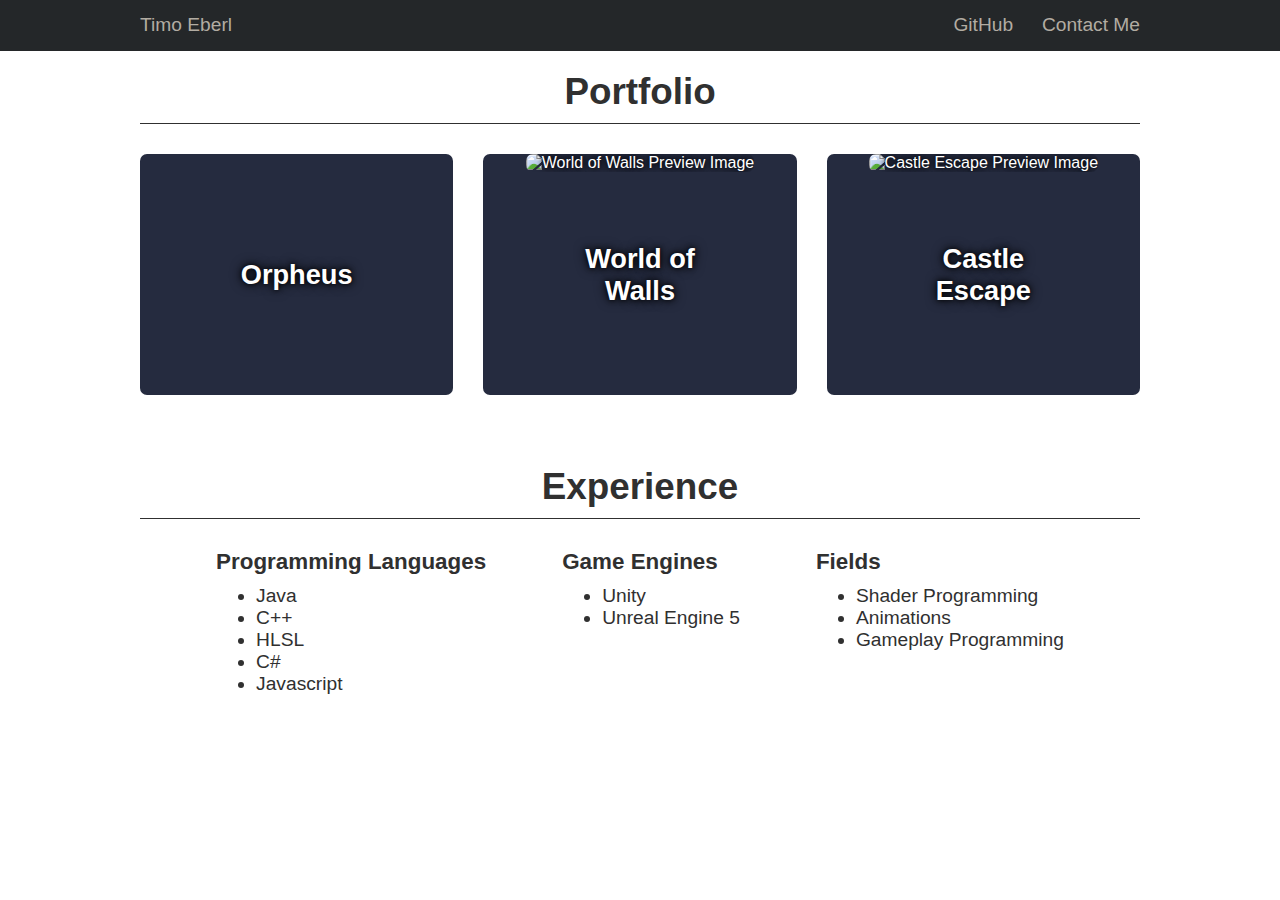
==== index.html @ 6fe805b9 "Already existing source" ====
<!DOCTYPE html>
<html lang="en">
<head>
    <meta charset="UTF-8">
    <!-- only allow resources from same origin. do not allow javascript and iframes -->
    <meta http-equiv="content-security-policy" content="default-src 'self'; script-src 'none'; child-src 'none'">
    <meta name="author" content="Timo Eberl">
    <meta name="viewport" content="width=device-width, initial-scale=1.0">
    <title>Timo Eberl</title>
    <link rel="stylesheet" href="/css/style.css">
</head>
<body>
    <header>
        <div class="header-center">
            <a href="/"><h1>Timo Eberl</h1></a>
            <nav>
                <ul>
                    <a href="https://github.com/timo-eberl/" target="_blank" class="dont-hide"><li>GitHub</li></a>
                    <a href="mailto:timo@timoeberl.de" class="dont-hide"><li>Contact Me</li></a>
                </ul>
            </nav>
        </div>
    </header>
    <main>
        <section id="portfolio">
            <h2>Portfolio</h2>
            <div class="preview-container">
                <a href="/portfolio/orpheus.html" class="preview" id="orpheus">
                    <h3 class="preview-title">Orpheus</h3>
                    <video src="/media/videos/orpheus-waves-preview.ogg" type="video/ogg" muted autoplay loop class="preview-img"></video>
                </a>
                <a href="/portfolio/world-of-walls.html" class="preview" id="world-of-walls">
                    <h3 class="preview-title">World of Walls</h3>
                    <img src="/media/images/world-of-walls.jpg" alt="World of Walls Preview Image" class="preview-img">
                </a>
                <a href="/portfolio/castle-escape.html" class="preview" id="castle-escape">
                    <h3 class="preview-title">Castle Escape</h3>
                    <img src="/media/images/castle-escape-preview.jpg" alt="Castle Escape Preview Image" class="preview-img">
                </a>
                <!-- <a href="https://youtu.be/-9Su_uasZrQ" class="preview">
                    <h3 class="preview-title">No Way Out</h3>
                    <img src="/media/images/no-way-out.jpg" alt="No Way Out Preview Image" class="preview-img">
                </a> -->
            </div>
        </section>
        <section id="experience">
            <h2>Experience</h2>
            <div id="lists-container">
                <div>
                    <h3>Programming Languages</h3>
                    <ul>
                        <li>Java</li>
                        <li>C++</li>
                        <li>HLSL</li>
                        <li>C#</li>
                        <li>Javascript</li>
                    </ul>
                </div>
                <div>
                    <h3>Game Engines</h3>
                    <ul>
                        <li>Unity</li>
                        <li>Unreal Engine 5</li>
                        <!-- <li>Godot</li> -->
                    </ul>
                </div>
                <div>
                    <h3>Fields</h3>
                    <ul>
                        <li>Shader Programming</li>
                        <li>Animations</li>
                        <li>Gameplay Programming</li>
                    </ul>
                </div>
            </div>
        </section>
    </main>
</body>
</html>
---- css/style.css ----
body {
    margin: 0;
    height: 100%;

    font-family: Arial, Helvetica, sans-serif;
    text-align: center;
    color: var(--default-font-color);
    background-color: var(--default-background-color);
}

header {
    position: fixed;
    right: 0;
    left: 0;
    z-index: 1;

    background-color: var(--header-background-color);
    font-size: var(--header-font-size);
    color: var(--header-font-color);
}

.header-center {
    display: flex;
    justify-content: space-between;

    width: var(--center-width);
    margin-right: auto;
    margin-left: auto;

    transition: var(--transition-time);
}

main {
    width: var(--center-width);
    margin: 0 auto;
    padding-bottom: 100px;

    transition: var(--transition-time);
}

section {
    padding-top: var(--header-size);
    padding-top: var(--header-size);
}

h1 {
    font-size: inherit;
    font-weight: inherit;

    margin: 0;
    padding: var(--header-element-padding);
    padding-left: 0;
}

a {
    transition: var(--transition-time);
}

header a:hover {
    color: var(--header-font-color-hover);
}

nav > ul {
    display: flex;
    list-style: none;

    margin: 0;
    padding: 0;
}

nav a {
    padding: var(--header-element-padding);
}

a:link {
    color: inherit;
    text-decoration: none;
}

a:visited {
    color: inherit;
}

nav a:last-child {
    padding-right: 0;
}

h2 {
    padding: 0 0 10px 0;
    margin: 20px 0 30px 0;

    border-bottom: 1px solid;
    border-color: var(--h2-border-color);
    
    font-size: 2.3rem;
}

.preview h3 {
    font-size: 1.7rem;
}

.preview-container {
    display: flex;
    flex-wrap: wrap;
    justify-content: space-evenly;
    row-gap: var(--preview-row-gap);
    column-gap: var(--preview-column-gap);
    
    transition: var(--transition-time);
}

.preview {
    width: var(--preview-width);
    height: var(--preview-height);
    position: relative;
    text-align: center;

    border-radius: 7px;

    color: var(--preview-font-color) !important;
    text-shadow: var(--preview-text-shadow) !important;

    /* color that is visible, if the image does not load */
    background-color: var(--preview-background-color-fallback);

    transition: var(--transition-time);
}

.preview:hover {
    filter: var(--preview-hover-filter);
}

.preview:hover#orpheus {
    filter: grayscale(100%) drop-shadow(0 0 10px #2b56b3);
}

.preview:hover#world-of-walls {
    filter: grayscale(100%) drop-shadow(0 0 10px #c2943e);
}

.preview:hover#castle-escape {
    filter: grayscale(100%) drop-shadow(0 0 10px #883600);
}

.preview-title {
    position: absolute;
    top: 50%;
    left: 50%;
    transform: translate(-50%, -50%);

    margin: 0;
}

.preview-img {
    width: 100%;
    height: 100%;

    object-fit: cover;
    border-radius: inherit;
}

article > p {
    width: var(--center-text-width);
    margin: 30px auto;

    font-size: 1.3em;
}

section > video, section > img, section > a > img {
    max-width: var(--center-text-width);

    border-radius: 7px;
}

#lists-container {
    display: flex;
    justify-content: space-evenly;
    flex-wrap: wrap;

    margin-top: 30px;

    text-align: left;
}

#lists-container > * {
    /* ensures that the width is adjusted for different screen sizes */
    max-width: calc((100vw - 300px) / 3);
    min-width: 11em;
}

#lists-container h3 {
    margin-top: 0;
    margin-bottom: 10px;

    font-size: 1.4rem;
}

#lists-container ul {
    margin-top: 10px;

    font-size: 1.2em;
}

button {
    padding: 20px;
    margin: 10px;

    border-radius: 4px;
    border: none;

    cursor: inherit;

    font-size: 1.2rem;
}


/* rescaling */
:root {
    --center-width: 1200px;
    --center-text-width: calc(var(--center-width) * 0.75);
    --preview-column-gap: 30px;
    --preview-row-gap: 30px;
    --preview-column-gap: calc(30 * (1200px / 1200));
    --preview-row-gap: calc(30 * (1200px / 1200));

    --preview-ratio: 1.3;
    --number-of-previews-in-a-row: 3;

    /* the added 0.0001 prevents a bug on firefox when resizing the window */
    --preview-width: calc((var(--center-width) - (var(--preview-column-gap) * (var(--number-of-previews-in-a-row) - 1))) / (var(--number-of-previews-in-a-row) + 0.0001));
    --preview-height: calc(var(--preview-width) * (1 / var(--preview-ratio)));

    --header-element-padding: 0.9rem;
    --header-font-size: 1.2rem;
    /* the font is taking up 1.16 times the space of the font size (I think it is not font dependent) */
    --header-size: calc(var(--header-font-size) * 1.16 + var(--header-element-padding) * 2);

    --transition-time: 0.25s;
}

@media only screen and (max-width: 1300px) {
    :root {
        --center-width: 1000px;
    }
}

@media only screen and (max-width: 1100px) {
    :root {
        --center-width: 800px;

        --number-of-previews-in-a-row: 2;
    }
}

@media only screen and (max-width: 900px) {
    :root {
        --center-width: 600px;
    }
}

/* mobile devices */
@media only screen and (max-width: 700px) {
    :root {
        --center-width: 90vw;
        --center-text-width: var(--center-width);

        --number-of-previews-in-a-row: 1;
        --preview-row-gap: calc(20 * (1200px / 1200));
    }

    /* remove navigation elements */
    nav a {
        display: none;
    }
    /* except for "Contact Me" */
    nav a.dont-hide {
        display: inherit;
    }
}


/* color scheme */
:root {
    --default-font-color: #303030;
    --default-background-color: #fff;

    --header-background-color: #242729;
    --header-font-color: #b2aca2;
    --header-font-color-hover: #fff;

    --h2-border-color: #303030;

    --preview-font-color: #fff;
    --preview-text-shadow: 0 0 0.3em #000, 0 0 0.7em #000;
    --preview-background-color-fallback: #252b3f;
    --preview-hover-filter: grayscale(100%) drop-shadow(0 0 10px #696969);
}

@media (prefers-color-scheme: dark) {
    :root {
        --default-font-color: #cac5be;
        --default-background-color: #181a1b;

        --h2-border-color: #414649;

        --preview-hover-filter: grayscale(100%) drop-shadow(0 0 10px #969696);
    }
}
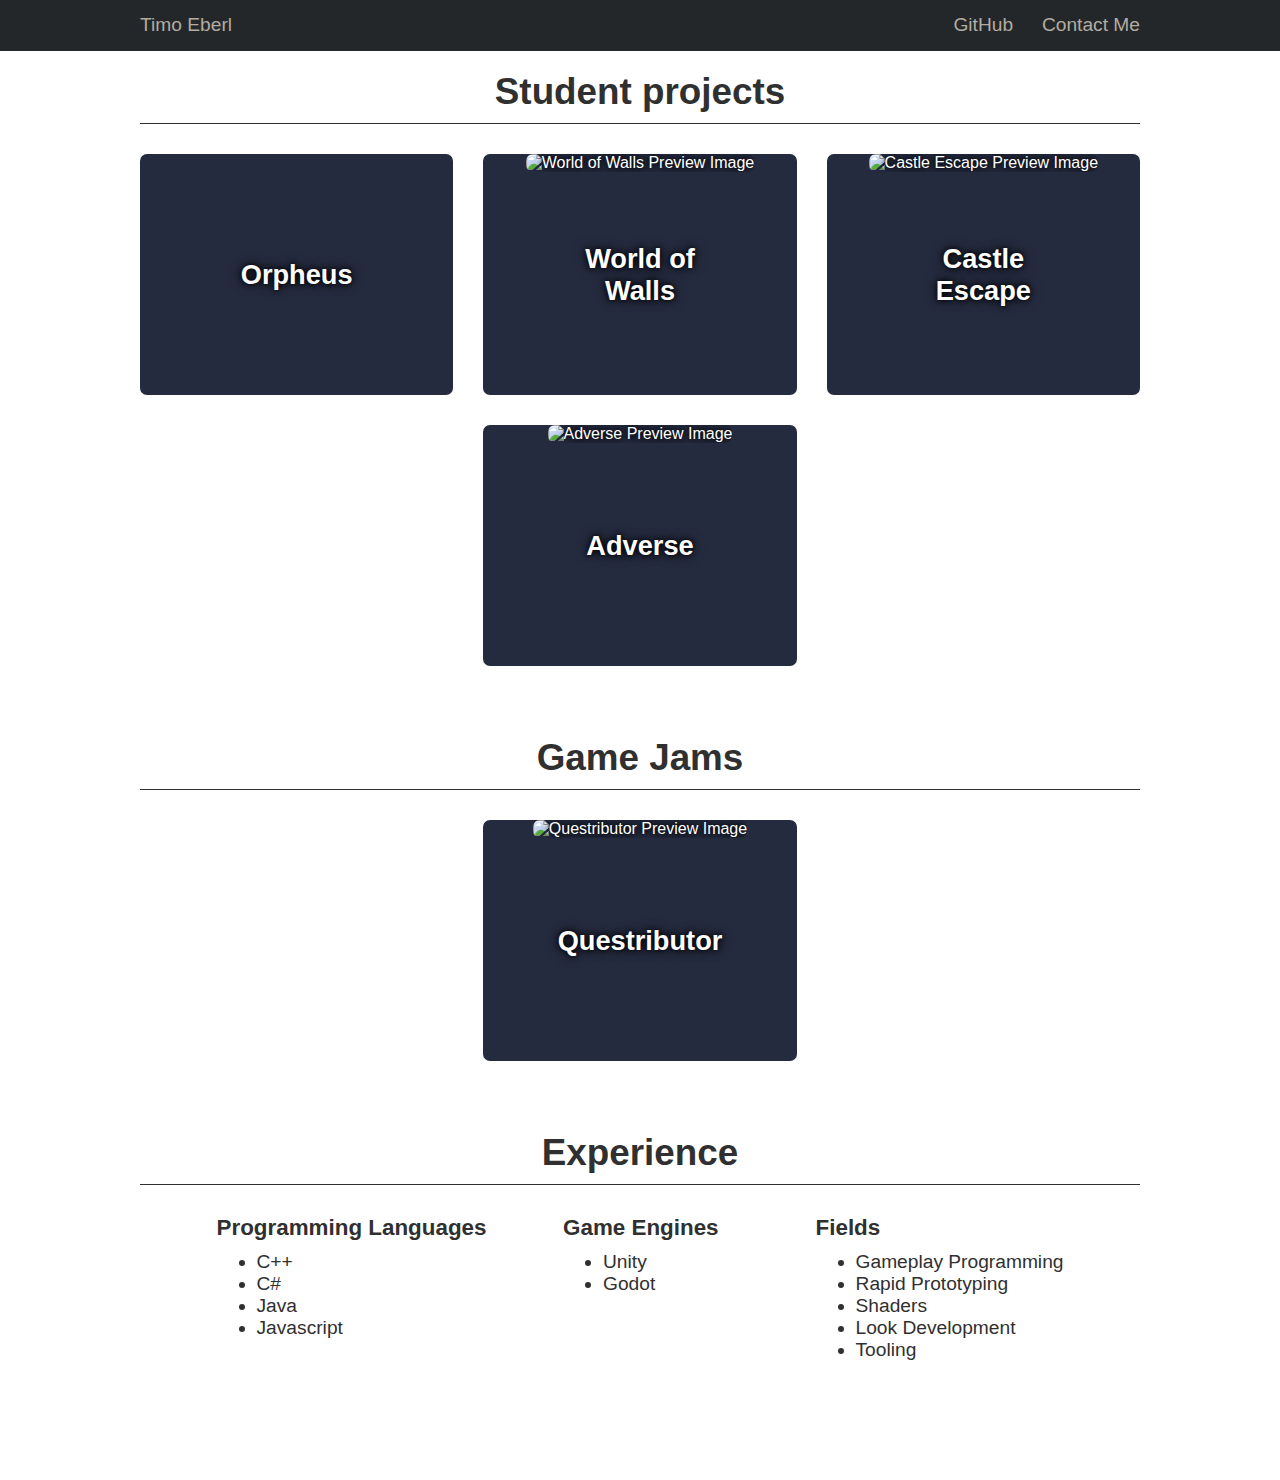
==== commit 6961dd1b: "Add new projects" ====
--- a/index.html
+++ b/index.html
@@ -23,7 +23,7 @@
     </header>
     <main>
         <section id="portfolio">
-            <h2>Portfolio</h2>
+            <h2>Student projects</h2>
             <div class="preview-container">
                 <a href="/portfolio/orpheus.html" class="preview" id="orpheus">
                     <h3 class="preview-title">Orpheus</h3>
@@ -41,6 +41,19 @@
                     <h3 class="preview-title">No Way Out</h3>
                     <img src="/media/images/no-way-out.jpg" alt="No Way Out Preview Image" class="preview-img">
                 </a> -->
+                <a href="/portfolio/adverse.html" class="preview" id="adverse">
+                    <h3 class="preview-title">Adverse</h3>
+                    <img src="/media/images/adverse-chibi.jpg" alt="Adverse Preview Image" class="preview-img">
+                </a>
+            </div>
+        </section>
+        <section id="portfolio">
+            <h2>Game Jams</h2>
+            <div class="preview-container">
+                <a href="/portfolio/questributor.html" class="preview" id="questributor">
+                    <h3 class="preview-title">Questributor</h3>
+                    <img src="/media/images/questributor-preview.jpg" alt="Questributor Preview Image" class="preview-img">
+                </a>
             </div>
         </section>
         <section id="experience">
@@ -49,10 +62,9 @@
                 <div>
                     <h3>Programming Languages</h3>
                     <ul>
+                        <li>C++</li>
+                        <li>C#</li>
                         <li>Java</li>
-                        <li>C++</li>
-                        <li>HLSL</li>
-                        <li>C#</li>
                         <li>Javascript</li>
                     </ul>
                 </div>
@@ -60,16 +72,19 @@
                     <h3>Game Engines</h3>
                     <ul>
                         <li>Unity</li>
-                        <li>Unreal Engine 5</li>
-                        <!-- <li>Godot</li> -->
+                        <li>Godot</li>
+                        <!-- <li>Unreal Engine 5</li> -->
                     </ul>
                 </div>
                 <div>
                     <h3>Fields</h3>
                     <ul>
-                        <li>Shader Programming</li>
-                        <li>Animations</li>
                         <li>Gameplay Programming</li>
+                        <!-- <li>Game Engine Programming</li> -->
+                        <li>Rapid Prototyping</li>
+                        <li>Shaders</li>
+                        <li>Look Development</li>
+                        <li>Tooling</li>
                     </ul>
                 </div>
             </div>
--- a/css/style.css
+++ b/css/style.css
@@ -132,6 +132,10 @@
 
 .preview:hover#orpheus {
     filter: grayscale(100%) drop-shadow(0 0 10px #2b56b3);
+}
+
+.preview:hover#adverse {
+    filter: grayscale(100%) drop-shadow(0 0 10px #542bb3);
 }
 
 .preview:hover#world-of-walls {
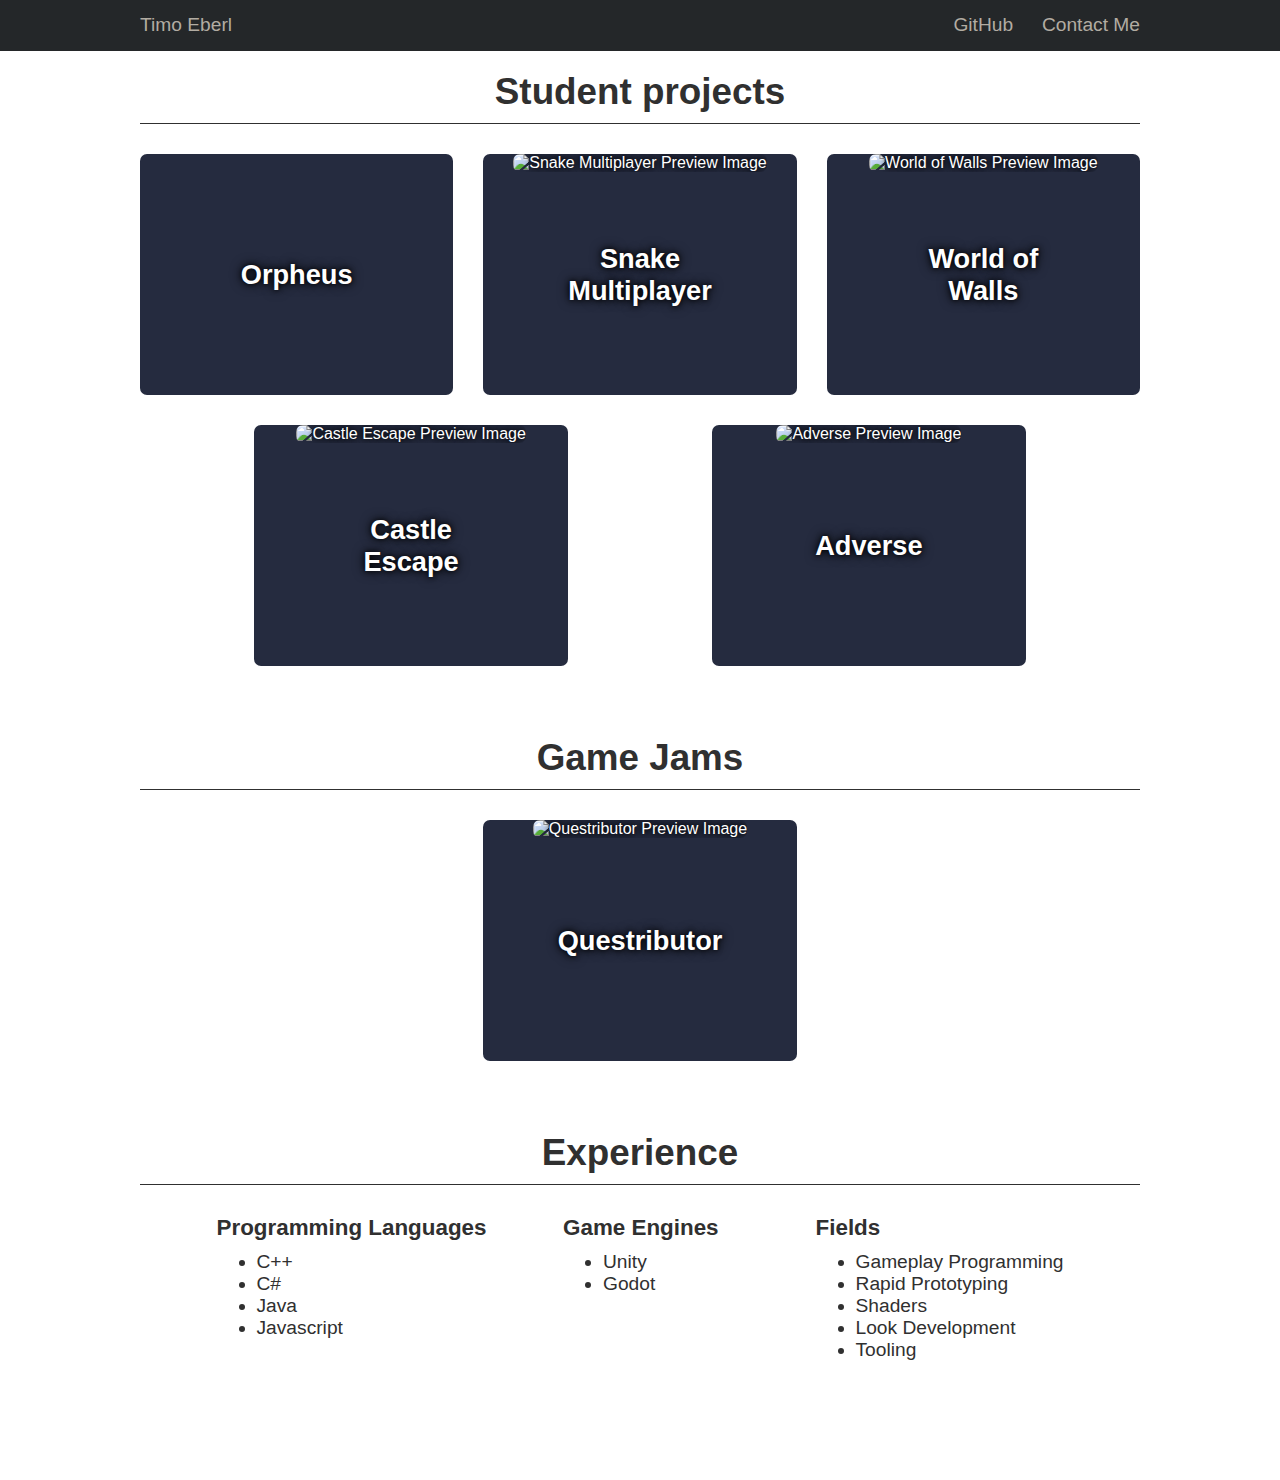
==== commit 29de6fa7: "Add project snake multiplayer" ====
--- a/index.html
+++ b/index.html
@@ -28,6 +28,10 @@
                 <a href="/portfolio/orpheus.html" class="preview" id="orpheus">
                     <h3 class="preview-title">Orpheus</h3>
                     <video src="/media/videos/orpheus-waves-preview.ogg" type="video/ogg" muted autoplay loop class="preview-img"></video>
+                </a>
+                <a href="/portfolio/snake.html" class="preview" id="snake">
+                    <h3 class="preview-title">Snake Multiplayer</h3>
+                    <img src="/media/images/snake-preview.jpg" alt="Snake Multiplayer Preview Image" class="preview-img">
                 </a>
                 <a href="/portfolio/world-of-walls.html" class="preview" id="world-of-walls">
                     <h3 class="preview-title">World of Walls</h3>
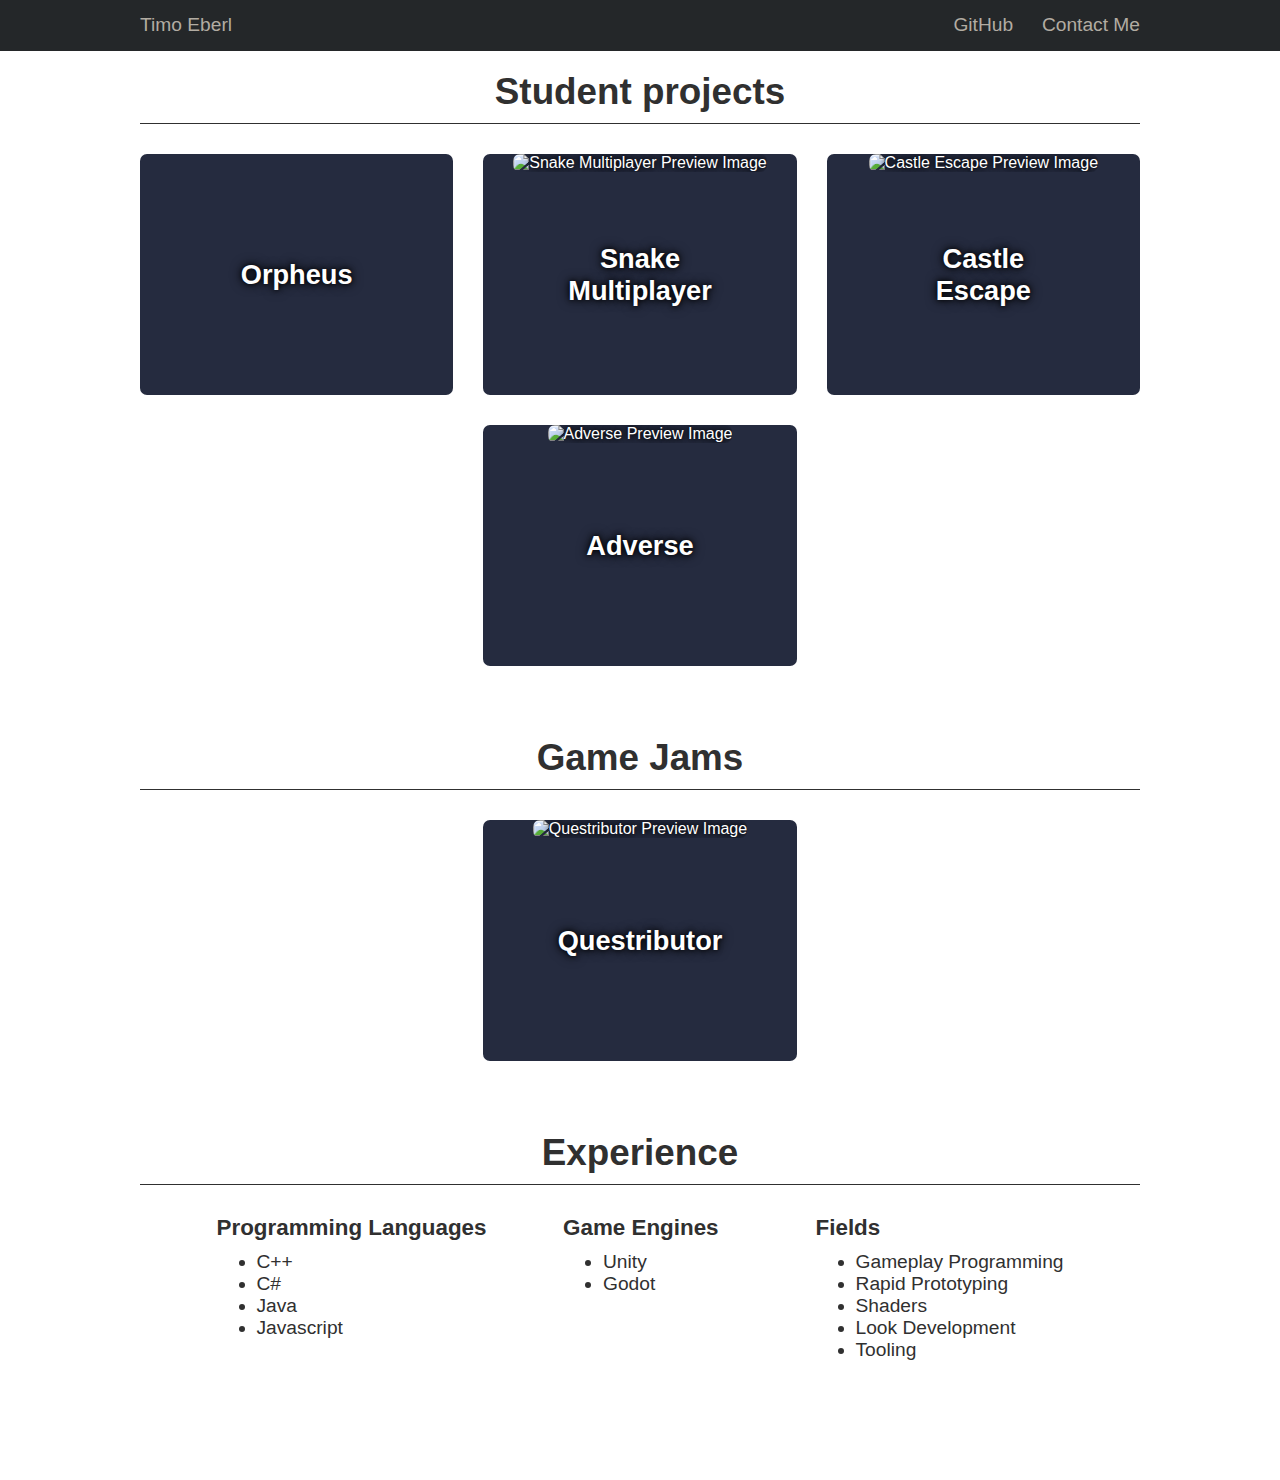
==== commit 18434848: "Remove project world of walls" ====
--- a/index.html
+++ b/index.html
@@ -33,10 +33,10 @@
                     <h3 class="preview-title">Snake Multiplayer</h3>
                     <img src="/media/images/snake-preview.jpg" alt="Snake Multiplayer Preview Image" class="preview-img">
                 </a>
-                <a href="/portfolio/world-of-walls.html" class="preview" id="world-of-walls">
+                <!-- <a href="/portfolio/world-of-walls.html" class="preview" id="world-of-walls">
                     <h3 class="preview-title">World of Walls</h3>
                     <img src="/media/images/world-of-walls.jpg" alt="World of Walls Preview Image" class="preview-img">
-                </a>
+                </a> -->
                 <a href="/portfolio/castle-escape.html" class="preview" id="castle-escape">
                     <h3 class="preview-title">Castle Escape</h3>
                     <img src="/media/images/castle-escape-preview.jpg" alt="Castle Escape Preview Image" class="preview-img">
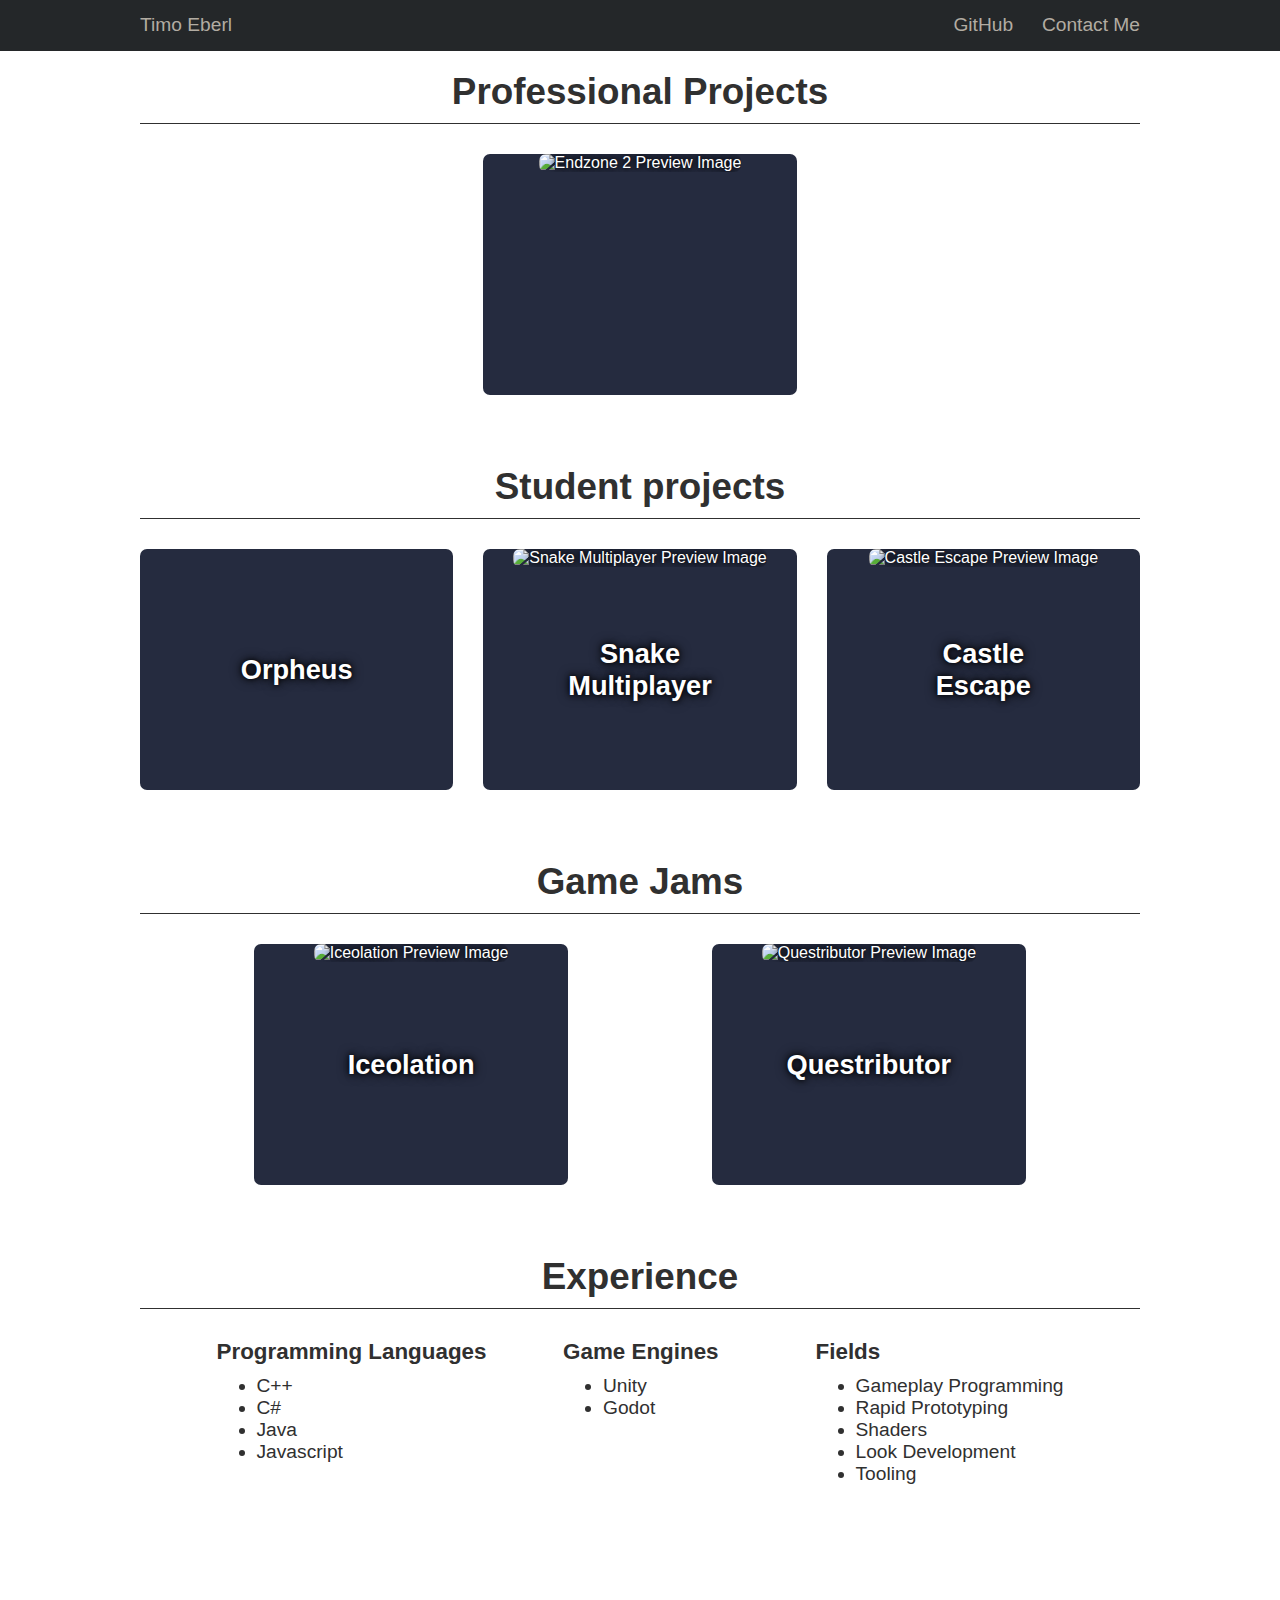
==== commit ab4bfa63: "Content Update (Endzone 2 & Iceolation)" ====
--- a/index.html
+++ b/index.html
@@ -22,7 +22,17 @@
         </div>
     </header>
     <main>
-        <section id="portfolio">
+        <section id="professional-projects">
+            <h2>Professional Projects</h2>
+            <div class="preview-container">
+                <!-- remove target="_blank" later -->
+                <a target="_blank" href="https://store.steampowered.com/app/2144640/Endzone_2/" class="preview" id="endzone-2">
+                    <h3 class="preview-title">Endzone 2</h3>
+                    <img src="/media/images/endzone-2-preview.webp" alt="Endzone 2 Preview Image" class="preview-img">
+                </a>
+            </div>
+        </section>
+        <section id="student-projects">
             <h2>Student projects</h2>
             <div class="preview-container">
                 <a href="/portfolio/orpheus.html" class="preview" id="orpheus">
@@ -45,15 +55,20 @@
                     <h3 class="preview-title">No Way Out</h3>
                     <img src="/media/images/no-way-out.jpg" alt="No Way Out Preview Image" class="preview-img">
                 </a> -->
-                <a href="/portfolio/adverse.html" class="preview" id="adverse">
+                <!-- <a href="/portfolio/adverse.html" class="preview" id="adverse">
                     <h3 class="preview-title">Adverse</h3>
                     <img src="/media/images/adverse-chibi.jpg" alt="Adverse Preview Image" class="preview-img">
-                </a>
+                </a> -->
             </div>
         </section>
-        <section id="portfolio">
+        <section id="game-jams">
             <h2>Game Jams</h2>
             <div class="preview-container">
+                <!-- remove target="_blank" later -->
+                <a target="_blank" href="https://ldjam.com/events/ludum-dare/54/iceolation" class="preview" id="iceolation">
+                    <h3 class="preview-title">Iceolation</h3>
+                    <img src="/media/images/iceolation-preview.jpg" alt="Iceolation Preview Image" class="preview-img">
+                </a>
                 <a href="/portfolio/questributor.html" class="preview" id="questributor">
                     <h3 class="preview-title">Questributor</h3>
                     <img src="/media/images/questributor-preview.jpg" alt="Questributor Preview Image" class="preview-img">
--- a/css/style.css
+++ b/css/style.css
@@ -215,6 +215,10 @@
     cursor: inherit;
 
     font-size: 1.2rem;
+}
+
+#endzone-2 > .preview-title {
+    opacity: 0;
 }
 
 
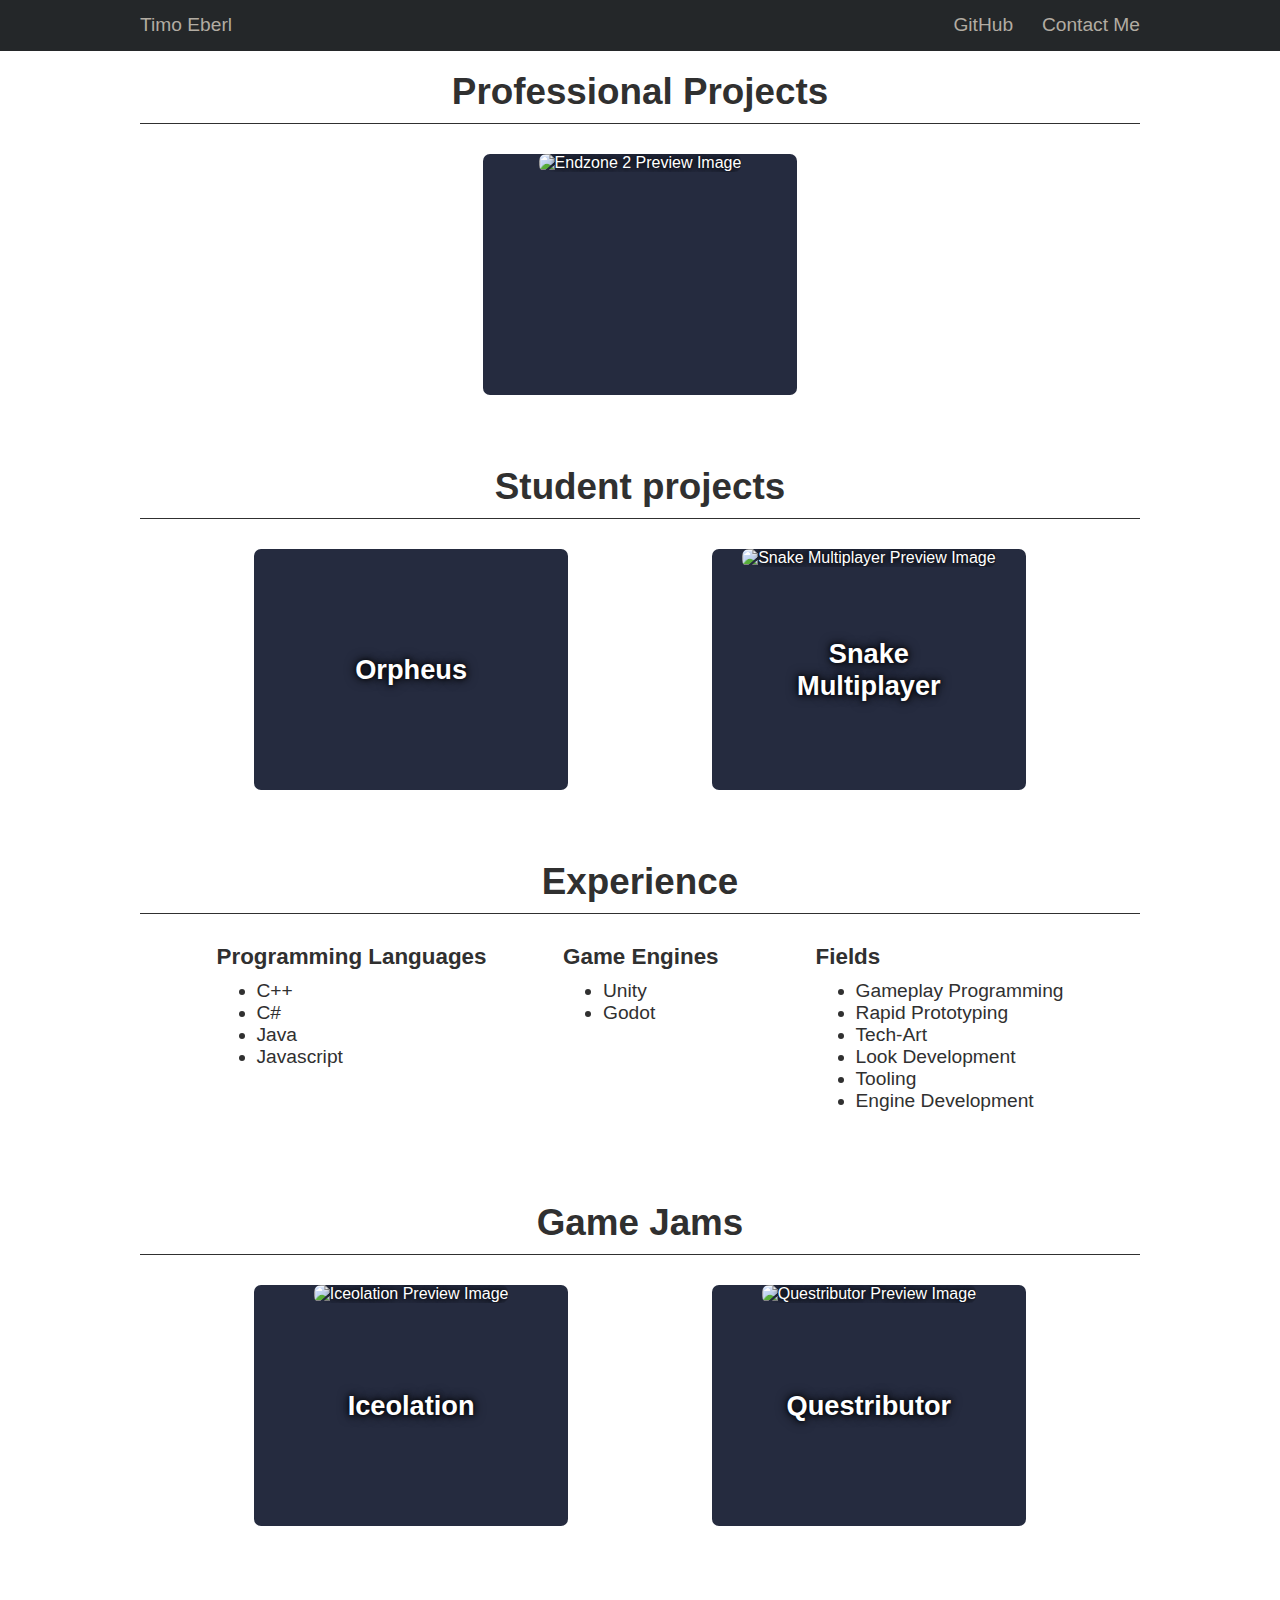
==== commit fe663ae8: "Content Update: Endzone 2" ====
--- a/index.html
+++ b/index.html
@@ -26,7 +26,7 @@
             <h2>Professional Projects</h2>
             <div class="preview-container">
                 <!-- remove target="_blank" later -->
-                <a target="_blank" href="https://store.steampowered.com/app/2144640/Endzone_2/" class="preview" id="endzone-2">
+                <a href="/portfolio/endzone2.html" class="preview" id="endzone-2">
                     <h3 class="preview-title">Endzone 2</h3>
                     <img src="/media/images/endzone-2-preview.webp" alt="Endzone 2 Preview Image" class="preview-img">
                 </a>
@@ -47,10 +47,10 @@
                     <h3 class="preview-title">World of Walls</h3>
                     <img src="/media/images/world-of-walls.jpg" alt="World of Walls Preview Image" class="preview-img">
                 </a> -->
-                <a href="/portfolio/castle-escape.html" class="preview" id="castle-escape">
+                <!-- <a href="/portfolio/castle-escape.html" class="preview" id="castle-escape">
                     <h3 class="preview-title">Castle Escape</h3>
                     <img src="/media/images/castle-escape-preview.jpg" alt="Castle Escape Preview Image" class="preview-img">
-                </a>
+                </a> -->
                 <!-- <a href="https://youtu.be/-9Su_uasZrQ" class="preview">
                     <h3 class="preview-title">No Way Out</h3>
                     <img src="/media/images/no-way-out.jpg" alt="No Way Out Preview Image" class="preview-img">
@@ -59,20 +59,6 @@
                     <h3 class="preview-title">Adverse</h3>
                     <img src="/media/images/adverse-chibi.jpg" alt="Adverse Preview Image" class="preview-img">
                 </a> -->
-            </div>
-        </section>
-        <section id="game-jams">
-            <h2>Game Jams</h2>
-            <div class="preview-container">
-                <!-- remove target="_blank" later -->
-                <a target="_blank" href="https://ldjam.com/events/ludum-dare/54/iceolation" class="preview" id="iceolation">
-                    <h3 class="preview-title">Iceolation</h3>
-                    <img src="/media/images/iceolation-preview.jpg" alt="Iceolation Preview Image" class="preview-img">
-                </a>
-                <a href="/portfolio/questributor.html" class="preview" id="questributor">
-                    <h3 class="preview-title">Questributor</h3>
-                    <img src="/media/images/questributor-preview.jpg" alt="Questributor Preview Image" class="preview-img">
-                </a>
             </div>
         </section>
         <section id="experience">
@@ -101,11 +87,26 @@
                         <li>Gameplay Programming</li>
                         <!-- <li>Game Engine Programming</li> -->
                         <li>Rapid Prototyping</li>
-                        <li>Shaders</li>
+                        <li>Tech-Art</li>
                         <li>Look Development</li>
                         <li>Tooling</li>
+                        <li>Engine Development</li>
                     </ul>
                 </div>
+            </div>
+        </section>
+        <section id="game-jams">
+            <h2>Game Jams</h2>
+            <div class="preview-container">
+                <!-- remove target="_blank" later -->
+                <a target="_blank" href="https://ldjam.com/events/ludum-dare/54/iceolation" class="preview" id="iceolation">
+                    <h3 class="preview-title">Iceolation</h3>
+                    <img src="/media/images/iceolation-preview.jpg" alt="Iceolation Preview Image" class="preview-img">
+                </a>
+                <a href="/portfolio/questributor.html" class="preview" id="questributor">
+                    <h3 class="preview-title">Questributor</h3>
+                    <img src="/media/images/questributor-preview.jpg" alt="Questributor Preview Image" class="preview-img">
+                </a>
             </div>
         </section>
     </main>
--- a/css/style.css
+++ b/css/style.css
@@ -96,6 +96,16 @@
 }
 
 .preview h3 {
+    font-size: 1.7rem;
+}
+
+section#my-work > h3 {
+    padding: 0 0 10px 0;
+    margin: 30px 0 30px 0;
+
+    border-bottom: 1px dashed;
+    border-color: var(--h2-border-color);
+    
     font-size: 1.7rem;
 }
 
@@ -130,19 +140,23 @@
     filter: var(--preview-hover-filter);
 }
 
+.preview:hover#endzone-2 {
+    filter: grayscale(100%) drop-shadow(0 0 10px rgb(85, 114, 48));
+}
+
 .preview:hover#orpheus {
-    filter: grayscale(100%) drop-shadow(0 0 10px #2b56b3);
-}
-
-.preview:hover#adverse {
-    filter: grayscale(100%) drop-shadow(0 0 10px #542bb3);
-}
-
-.preview:hover#world-of-walls {
-    filter: grayscale(100%) drop-shadow(0 0 10px #c2943e);
-}
-
-.preview:hover#castle-escape {
+    filter: grayscale(100%) drop-shadow(0 0 10px #2b76b3);
+}
+
+.preview:hover#snake {
+    filter: grayscale(100%) drop-shadow(0 0 10px #b224eb);
+}
+
+.preview:hover#iceolation {
+    filter: grayscale(100%) drop-shadow(0 0 10px rgb(40, 77, 197));
+}
+
+.preview:hover#questributor {
     filter: grayscale(100%) drop-shadow(0 0 10px #883600);
 }
 
@@ -170,10 +184,14 @@
     font-size: 1.3em;
 }
 
+
+
 section > video, section > img, section > a > img {
     max-width: var(--center-text-width);
 
     border-radius: 7px;
+
+    margin-bottom: 20px;
 }
 
 #lists-container {
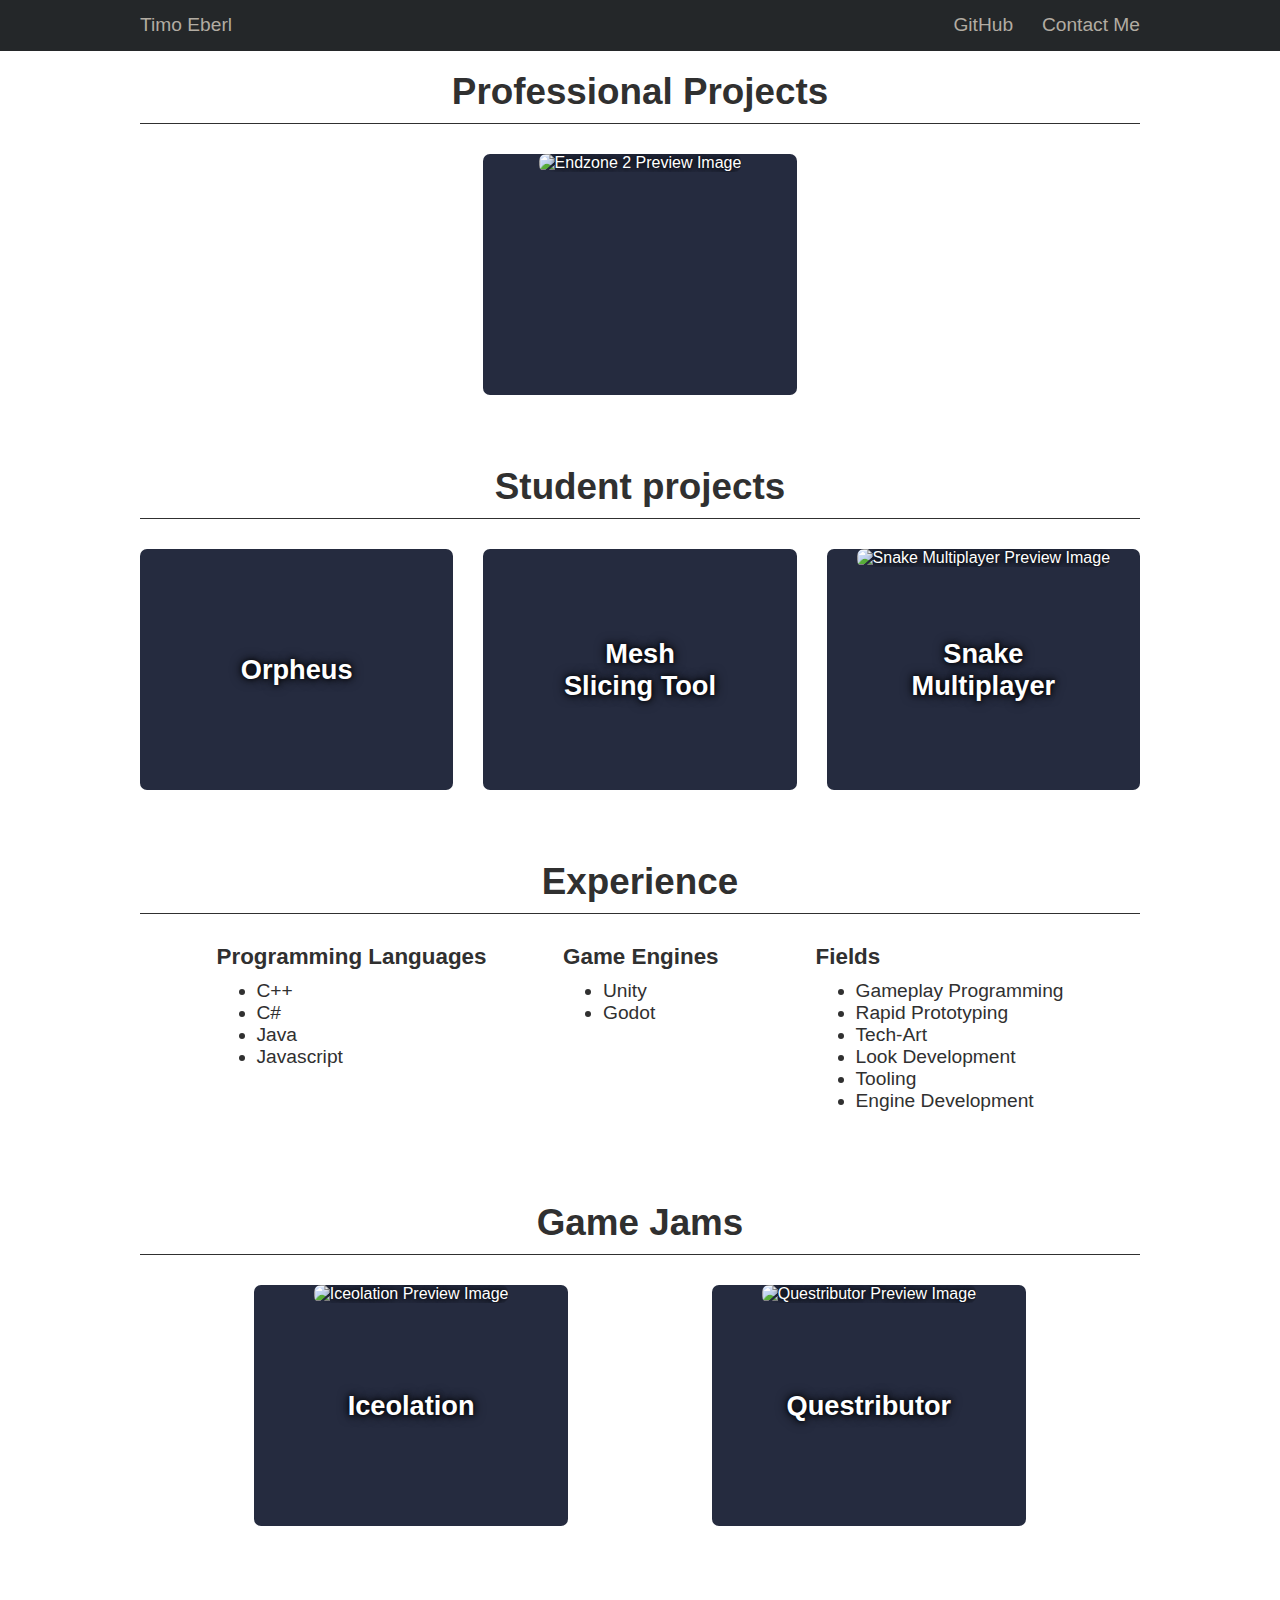
==== commit d93070b4: "Update content: Add mesh slicing tool" ====
--- a/index.html
+++ b/index.html
@@ -38,6 +38,10 @@
                 <a href="/portfolio/orpheus.html" class="preview" id="orpheus">
                     <h3 class="preview-title">Orpheus</h3>
                     <video src="/media/videos/orpheus-waves-preview.ogg" type="video/ogg" muted autoplay loop class="preview-img"></video>
+                </a>
+                <a href="/portfolio/mesh-slicing.html" class="preview" id="mesh-slicing">
+                    <h3 class="preview-title">Mesh Slicing Tool</h3>
+                    <video src="/media/videos/mesh-slicing-loop-1-preview.webm" type="video/webm" muted autoplay loop class="preview-img"></video>
                 </a>
                 <a href="/portfolio/snake.html" class="preview" id="snake">
                     <h3 class="preview-title">Snake Multiplayer</h3>
--- a/css/style.css
+++ b/css/style.css
@@ -145,7 +145,7 @@
 }
 
 .preview:hover#orpheus {
-    filter: grayscale(100%) drop-shadow(0 0 10px #2b76b3);
+    filter: grayscale(100%) drop-shadow(0 0 10px #1c4d75);
 }
 
 .preview:hover#snake {
@@ -158,6 +158,10 @@
 
 .preview:hover#questributor {
     filter: grayscale(100%) drop-shadow(0 0 10px #883600);
+}
+
+.preview:hover#mesh-slicing {
+    filter: grayscale(100%) drop-shadow(0 0 10px rgb(121, 42, 40));
 }
 
 .preview-title {
